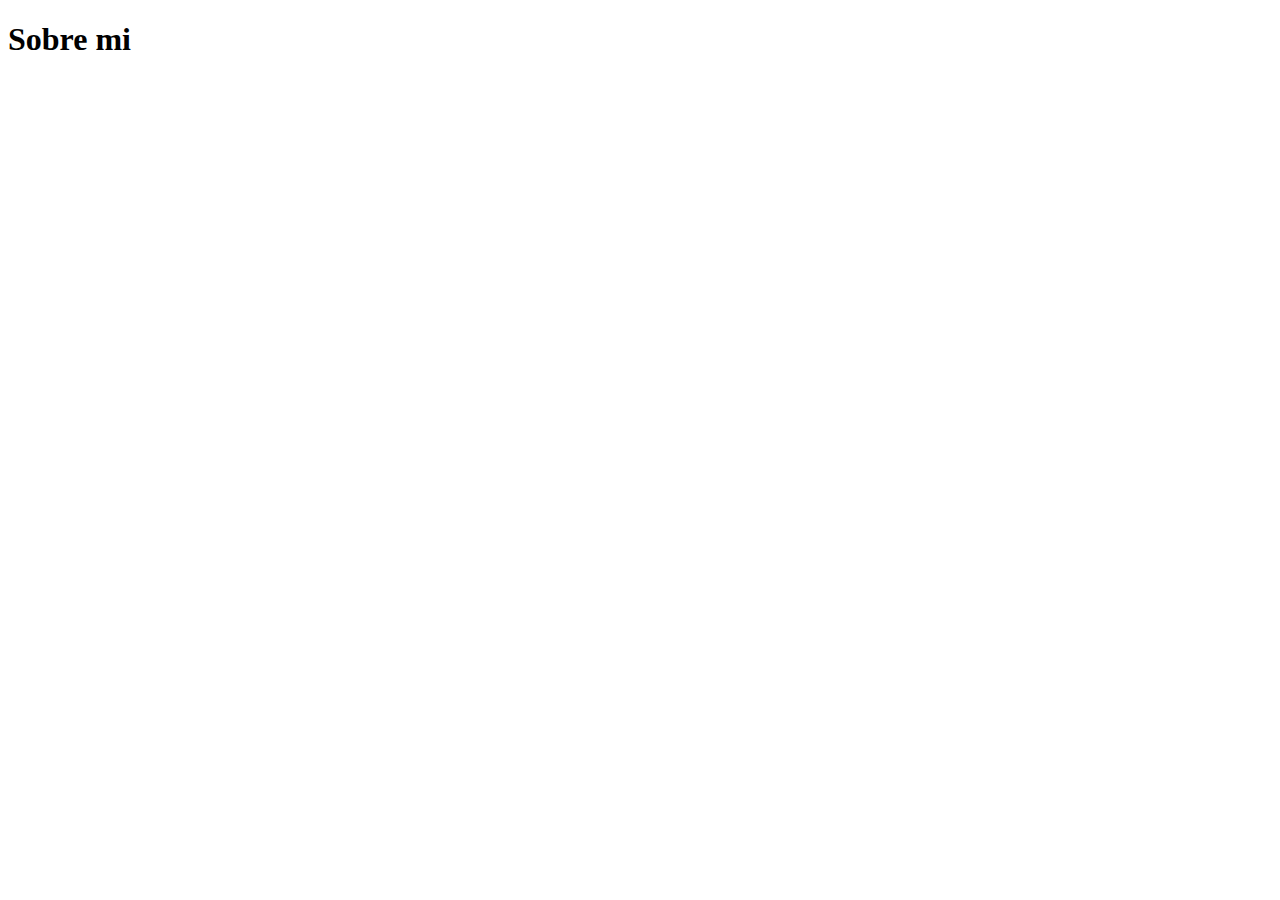
==== about.html @ 27d6b30a "carpeta de stylos agregada, pagina sobre mi hecha" ====
<!DOCTYPE html>
<html lang="es-mx">
<head>
    <meta charset="UTF-8">
    <meta name="viewport" content="width=device-width, initial-scale=1.0">
    <title>Sobre mi</title>
</head>
<body>
    <h1>Sobre mi</h1>
</body>


</html>
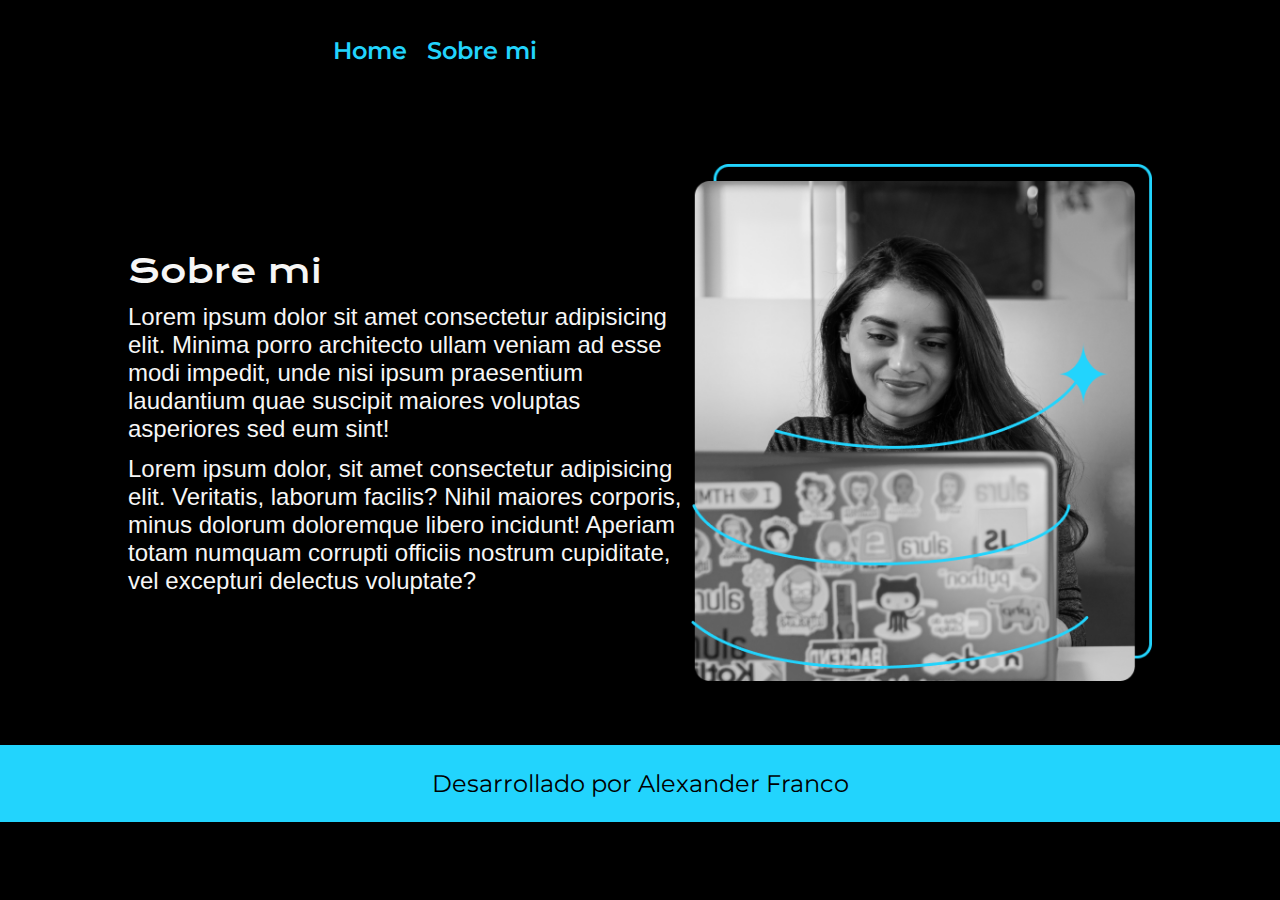
==== commit 44680501: "Portafolio finalizado responsive" ====
--- a/about.html
+++ b/about.html
@@ -4,9 +4,33 @@
     <meta charset="UTF-8">
     <meta name="viewport" content="width=device-width, initial-scale=1.0">
     <title>Sobre mi</title>
+    <link rel="stylesheet" href="/style/style.css">
 </head>
 <body>
-    <h1>Sobre mi</h1>
+    <header class="header">
+        <nav class="header_menu">
+            <a class="header_menu_links" href="index.html">Home</a>
+            <a class="header_menu_links" href="about.html">Sobre mi</a>
+        </nav>
+    </header>
+<main class="container">
+    <section>
+        <h1 class="title">
+            Sobre mi
+        </h1>
+        <p class="parrafo">
+            Lorem ipsum dolor sit amet consectetur adipisicing elit. Minima porro architecto ullam veniam ad esse modi impedit, unde nisi ipsum praesentium laudantium quae suscipit maiores voluptas asperiores sed eum sint!
+        </p>
+        <p class="parrafo">
+            Lorem ipsum dolor, sit amet consectetur adipisicing elit. Veritatis, laborum facilis? Nihil maiores corporis, minus dolorum doloremque libero incidunt! Aperiam totam numquam corrupti officiis nostrum cupiditate, vel excepturi delectus voluptate?
+        </p>
+    </section>
+    <img class="imagen_container" src="/assets/Imagem.png" alt="Imagen de perfil">
+  
+</main>
+    <footer>
+        <p class="text-footer">Desarrollado por Alexander Franco </p>
+       </footer> 
 </body>
 
 
--- a/style/style.css
+++ b/style/style.css
@@ -0,0 +1,185 @@
+@import url('https://fonts.googleapis.com/css2?family=Krona+One&family=Montserrat+Alternates:ital,wght@0,100;0,200;0,300;0,400;0,500;0,600;0,700;0,800;0,900;1,100;1,200;1,300;1,400;1,500;1,600;1,700;1,800;1,900&display=swap');
+
+@import url('https://fonts.googleapis.com/css2?family=Montserrat:ital,wght@0,100..900;1,100..900&display=swap');
+
+
+:root {
+    --color-primario: #000000;
+    --color-secundario: #f2f2f2;
+    --color-terceario: #22d4fd;
+}
+
+
+* {
+    padding: 0;
+    margin: 0;
+}
+
+.header {
+    padding: 2%;
+    gap: 80px;
+
+
+}
+
+.header_menu {
+    display: flex;
+    gap: 20px;
+    margin-left: 25%;
+
+}
+
+.header_menu_links {
+    font-family: "Montserrat", sans-serif;
+    font-size: 1.5rem;
+    font-weight: 600;
+    padding: 10px 0px;
+    color: var(--color-terceario);
+    text-decoration: none;
+
+}
+
+body {
+    background: var(--color-primario);
+    color: #F6F6F6;
+    box-sizing: border-box;
+}
+
+.container {
+    display: flex;
+    align-items: center;
+    justify-content: space-between;
+    width: 80%;
+    /* Ajustado para ocupar más espacio */
+    max-width: 1100px;
+    /* Para que no se expanda demasiado */
+    margin: 5% auto;
+    /* Centrar en la página */
+}
+
+.title {
+    font-family: "Krona One", sans-serif;
+    font-weight: 400;
+    font-style: normal;
+    font-size: 2rem;
+}
+
+.resaltarTexto {
+    color: var(--color-terceario)
+}
+
+.presentacion_contenido {
+    width: 50%; /* Mismo ancho en todas las páginas */
+    max-width: 600px; /* Máximo tamaño */
+    display: flex;
+    flex-direction: column;
+    gap: 40px;
+}
+
+.parrafo {
+    font-family: "Montserrat, Alternates", sans-serif;
+    font-weight: 100;
+    font-style: normal;
+    font-size: 1.5rem;
+    margin-top: 2%;
+}
+
+.presentacion__enlaces {
+    display: flex;
+    flex-direction: column;
+    align-items: center;
+    gap: 16px;
+}
+
+.presentacion__enlaces_link {
+    width: 378px;
+    color: var(--color-secundario);
+    font-family: "Montserrat", sans-serif;
+    border: 2px solid #22d4fd;
+    font-size: 1.5rem;
+    font-weight: 600;
+    text-align: center;
+    padding: 21.5px 0;
+    border-radius: 8px;
+    text-decoration: none;
+    display: flex;
+    align-items: center;
+    justify-content: center;
+    /* Centra el contenido */
+    gap: 10px;
+    /* Espacio entre el icono y el texto */
+    margin: 0 !important;
+    padding: 15px !important;
+}
+
+.presentacion__enlaces_link:hover {
+    background-color: #272727;
+
+}
+
+.presentacion__enlaces_link img {
+    width: 24px;
+    /* Ajusta el tamaño del icono */
+    height: 24px;
+}
+
+.texto-secunario {
+    font-family: "krona one";
+    font-size: 1.5rem;
+    font-weight: 400;
+}
+
+.text-footer {
+    font-family: "Montserrat", sans-serif;
+    font-size: 1.5rem;
+    font-weight: 400;
+    text-align: center;
+    color: var(--color-primario);
+    background-color: var(--color-terceario);
+    padding: 24px;
+}
+
+.imagen_container {
+    width: 45%; /* Ajustar para que no cambie entre páginas */
+    max-width: 500px; /* Máximo tamaño */
+    height: auto; /* Mantener proporciones */
+}
+
+@media (max-width: 1200px) {
+    .container {
+        flex-direction: column-reverse; /* Cambia a una sola columna */
+        text-align: center; /* Centra el texto */
+        width: 90%;
+        margin: 5% auto;
+    }
+
+    .presentacion_contenido {
+        width: 100%;
+        max-width: 100%;
+    }
+
+    .imagen_container {
+        width: 80%; /* Reduce el tamaño de la imagen */
+        max-width: 400px;
+        margin-top: 20px;
+        padding-bottom: 24px;
+    }
+
+    .header_menu {
+        margin-left: 0;
+        justify-content: center;
+        gap: 22px;
+    }
+
+    .header_menu_links {
+        font-size: 1.2rem;
+    }
+
+    .title {
+        font-size: 2rem;
+    }
+
+    .parrafo {
+        font-size: 1.3rem;
+    }
+}
